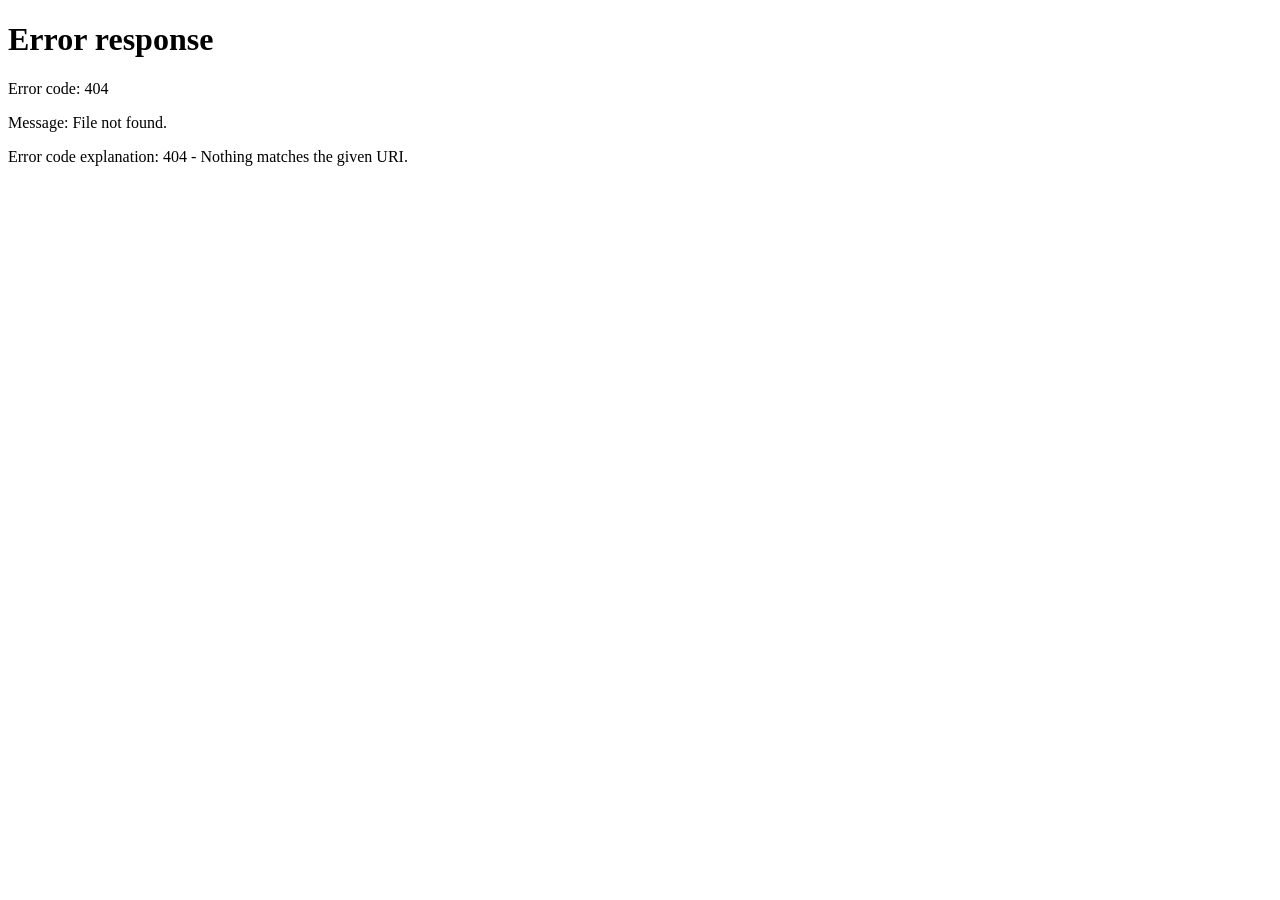
==== index.html @ 1234971a "Add files via upload" ====
<!DOCTYPE html>
<html lang="en">
<head>
    <meta charset="UTF-8">
    <meta name="viewport" content="width=device-width, initial-scale=1.0">
    <title>Document</title>
</head>
<body>
    <script>
        window.location = './html/home.html';
    </script>
</body>
</html>
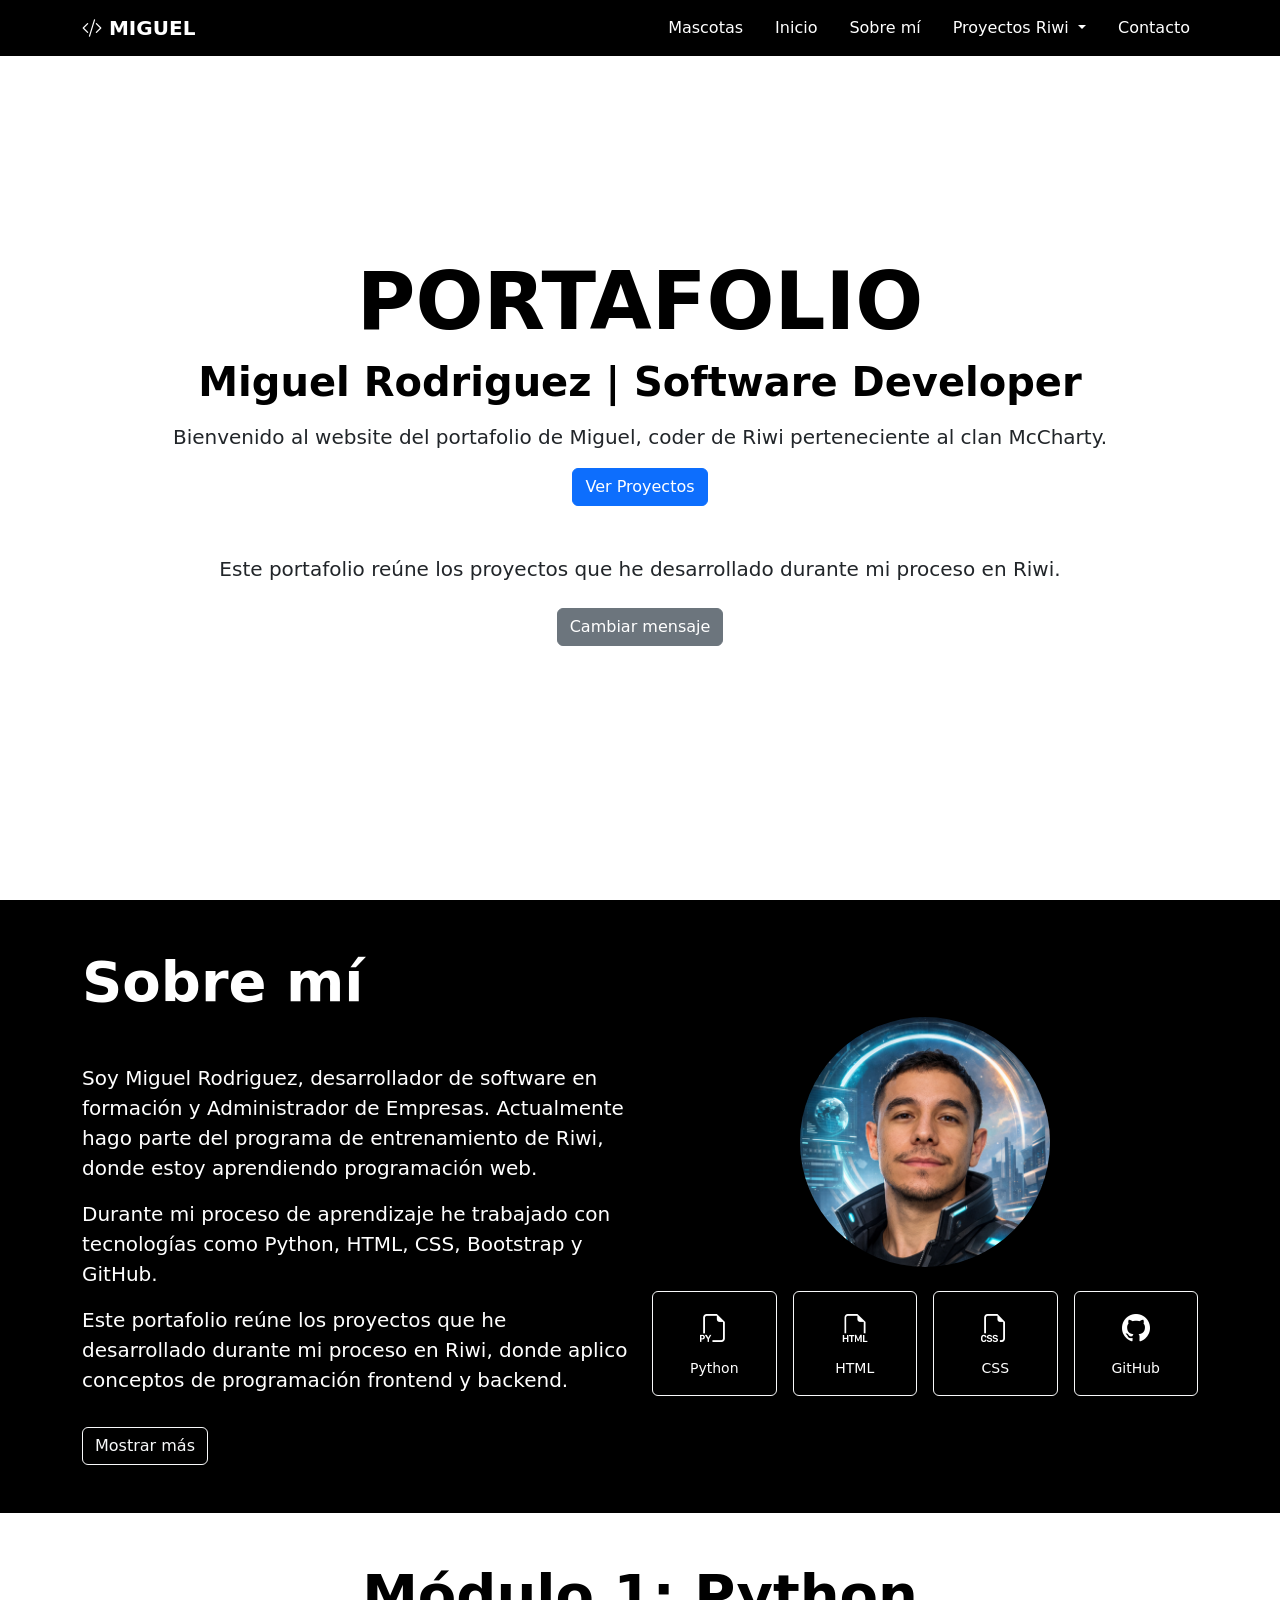
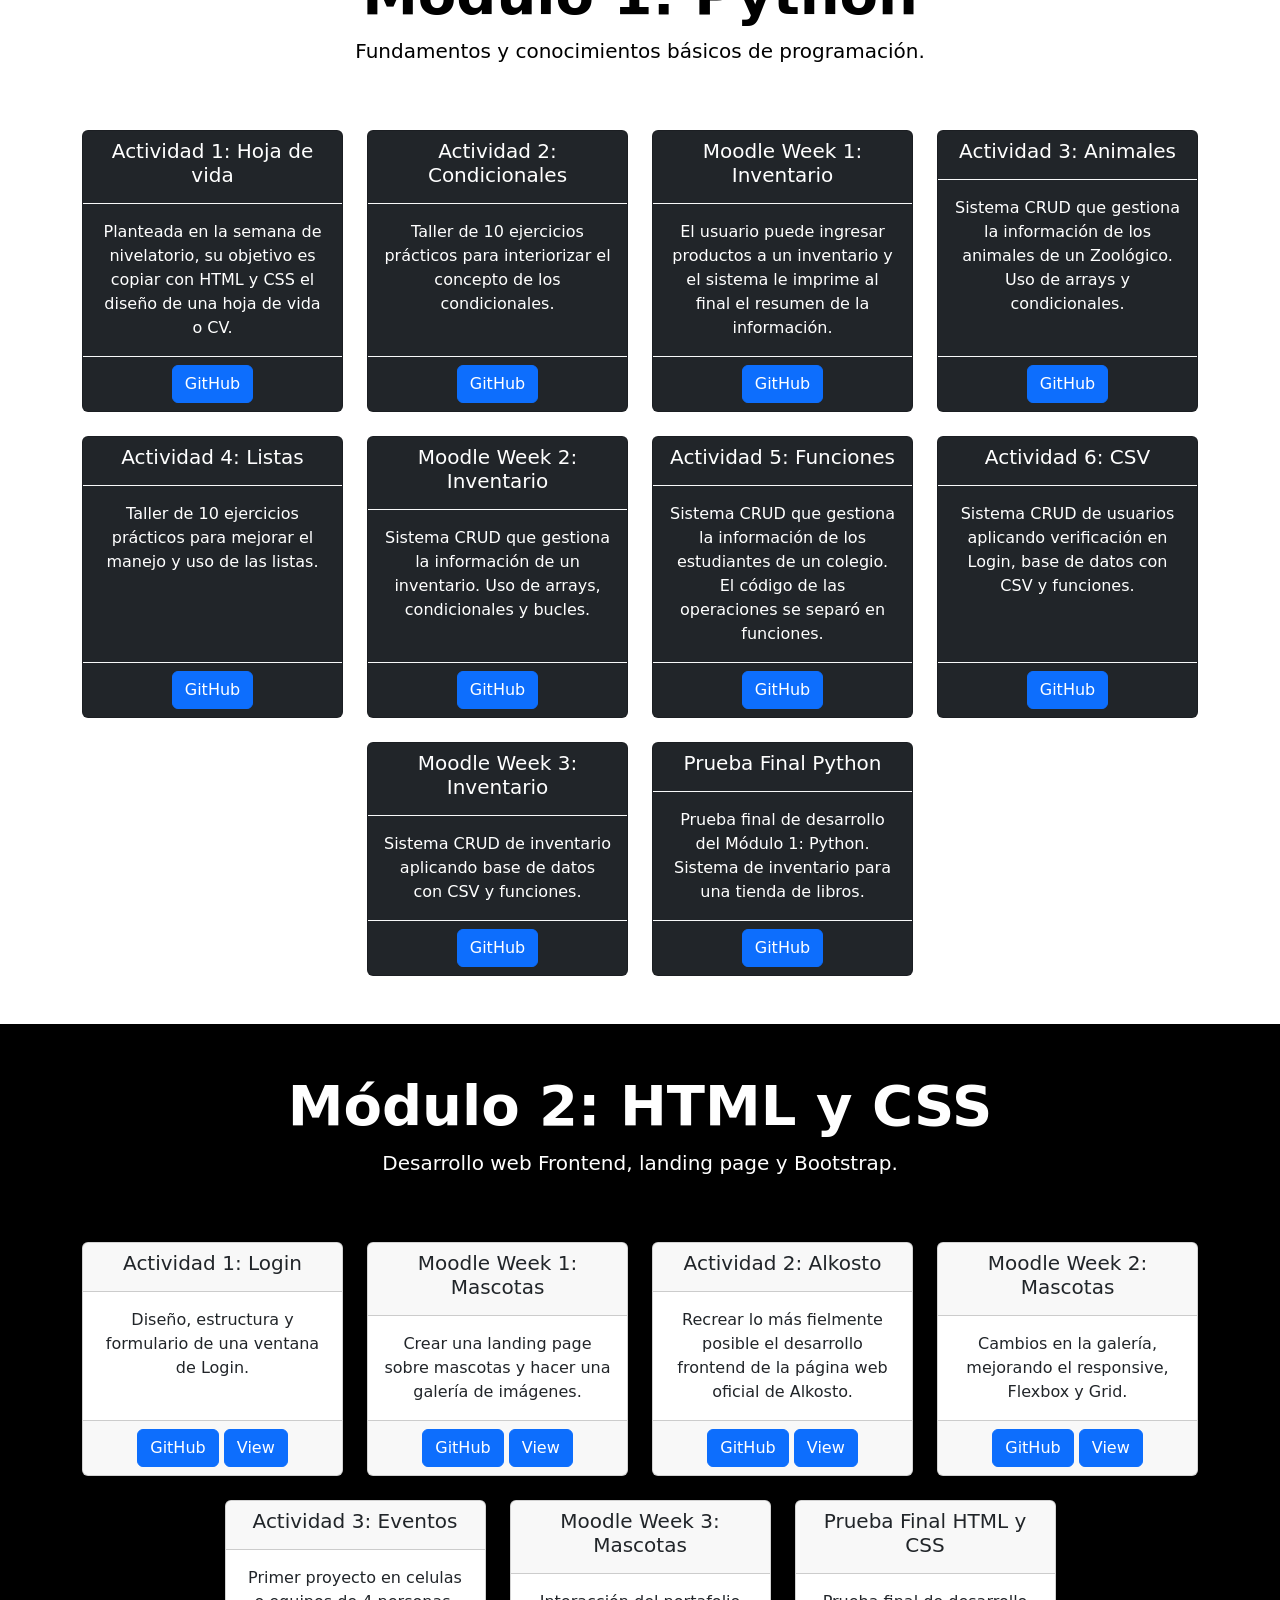
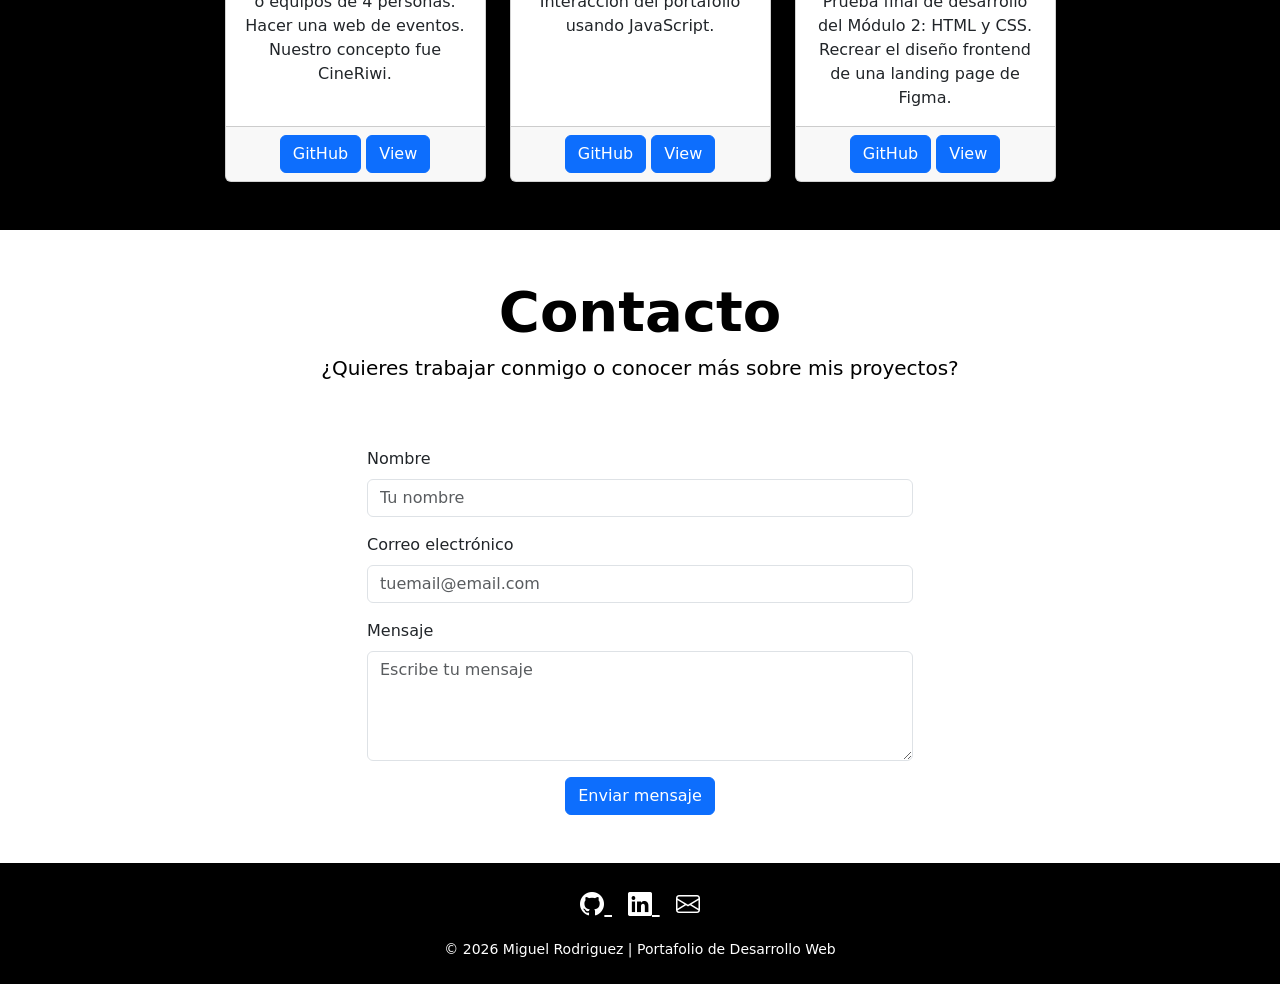
==== commit bb75ea5d: "cambios" ====
--- a/index.html
+++ b/index.html
@@ -7,7 +7,7 @@
 </head>
 <body>
     <script>
-        window.location = './html/home.html';
+        window.location = './home.html';
     </script>
 </body>
 </html>
